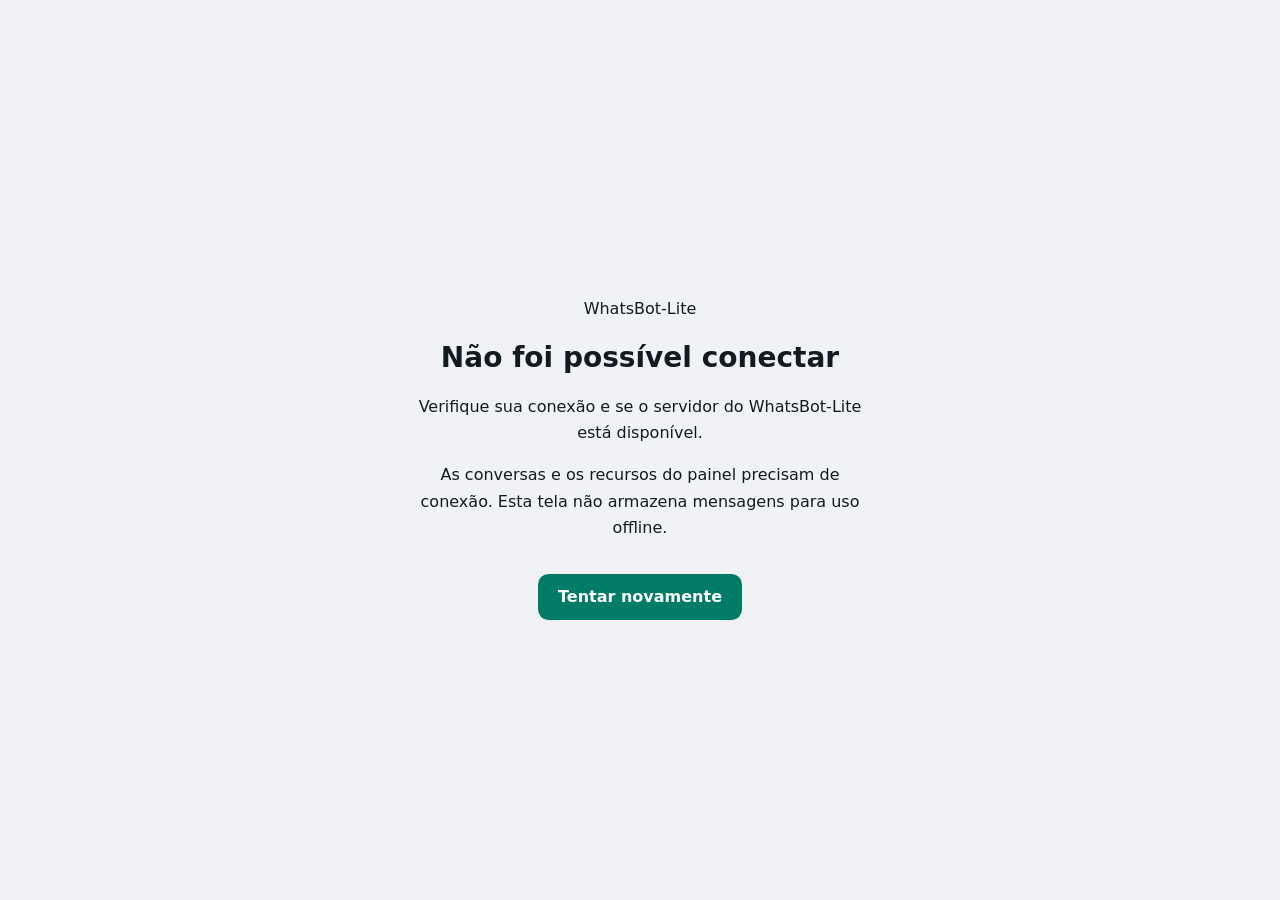
==== web/offline.html @ 58acc07f "feat: prepare WhatsBot-Lite 0.2.10 with mobile PWA installation" ====
<!DOCTYPE html>
<html lang="pt-BR">
<head>
  <meta charset="UTF-8">
  <meta name="viewport" content="width=device-width, initial-scale=1.0">
  <meta name="theme-color" content="#111b21">
  <meta name="color-scheme" content="light dark">
  <title>Sem conexão · WhatsBot-Lite</title>
  <style>
    :root { color-scheme: light dark; font-family: system-ui, sans-serif; background: #f0f2f5; color: #111b21; }
    body { margin: 0; min-height: 100vh; display: grid; place-items: center; }
    main { max-width: 28rem; padding: 2rem; text-align: center; }
    h1 { font-size: 1.75rem; line-height: 1.2; }
    p { line-height: 1.65; }
    button { margin-top: 1rem; padding: .85rem 1.25rem; border: 0; border-radius: .65rem; background: #007c67; color: #fff; font: inherit; font-weight: 600; cursor: pointer; }
    button:focus-visible { outline: 3px solid #008f7b; outline-offset: 4px; }
    @media (prefers-color-scheme: dark) { :root { background: #111b21; color: #e9edef; } }
  </style>
</head>
<body>
  <main>
    <p aria-hidden="true">WhatsBot-Lite</p>
    <h1>Não foi possível conectar</h1>
    <p>Verifique sua conexão e se o servidor do WhatsBot-Lite está disponível.</p>
    <p>As conversas e os recursos do painel precisam de conexão. Esta tela não armazena mensagens para uso offline.</p>
    <button type="button" onclick="window.location.reload()">Tentar novamente</button>
  </main>
</body>
</html>
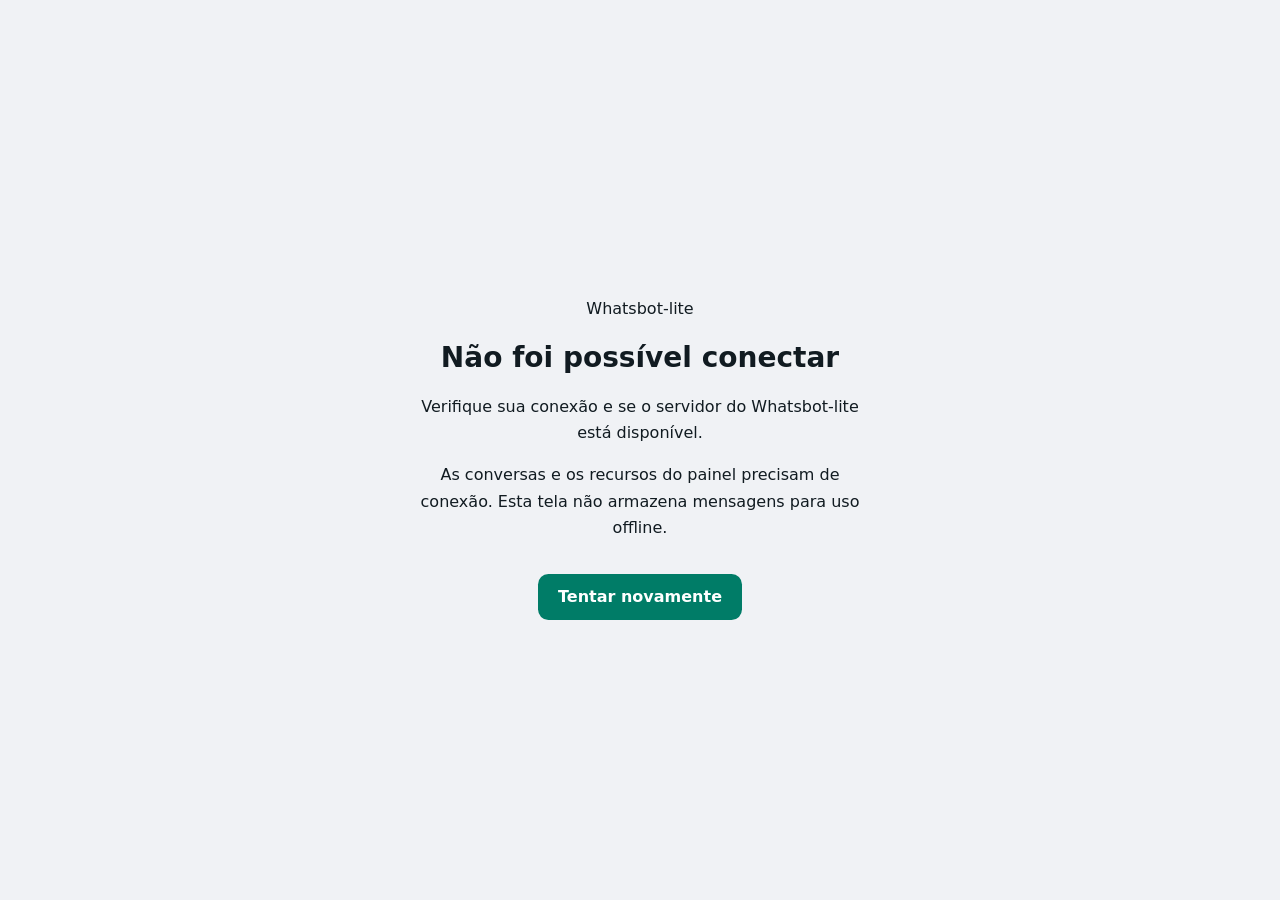
==== commit 22c02e4a: "feat(pwa): mobile polish — viewport, install prompt, favicons e ícones Co-Authored-By: Claude Sonnet" ====
--- a/web/offline.html
+++ b/web/offline.html
@@ -5,7 +5,7 @@
   <meta name="viewport" content="width=device-width, initial-scale=1.0">
   <meta name="theme-color" content="#111b21">
   <meta name="color-scheme" content="light dark">
-  <title>Sem conexão · WhatsBot-Lite</title>
+  <title>Sem conexão · Whatsbot-lite</title>
   <style>
     :root { color-scheme: light dark; font-family: system-ui, sans-serif; background: #f0f2f5; color: #111b21; }
     body { margin: 0; min-height: 100vh; display: grid; place-items: center; }
@@ -19,9 +19,9 @@
 </head>
 <body>
   <main>
-    <p aria-hidden="true">WhatsBot-Lite</p>
+    <p aria-hidden="true">Whatsbot-lite</p>
     <h1>Não foi possível conectar</h1>
-    <p>Verifique sua conexão e se o servidor do WhatsBot-Lite está disponível.</p>
+    <p>Verifique sua conexão e se o servidor do Whatsbot-lite está disponível.</p>
     <p>As conversas e os recursos do painel precisam de conexão. Esta tela não armazena mensagens para uso offline.</p>
     <button type="button" onclick="window.location.reload()">Tentar novamente</button>
   </main>
